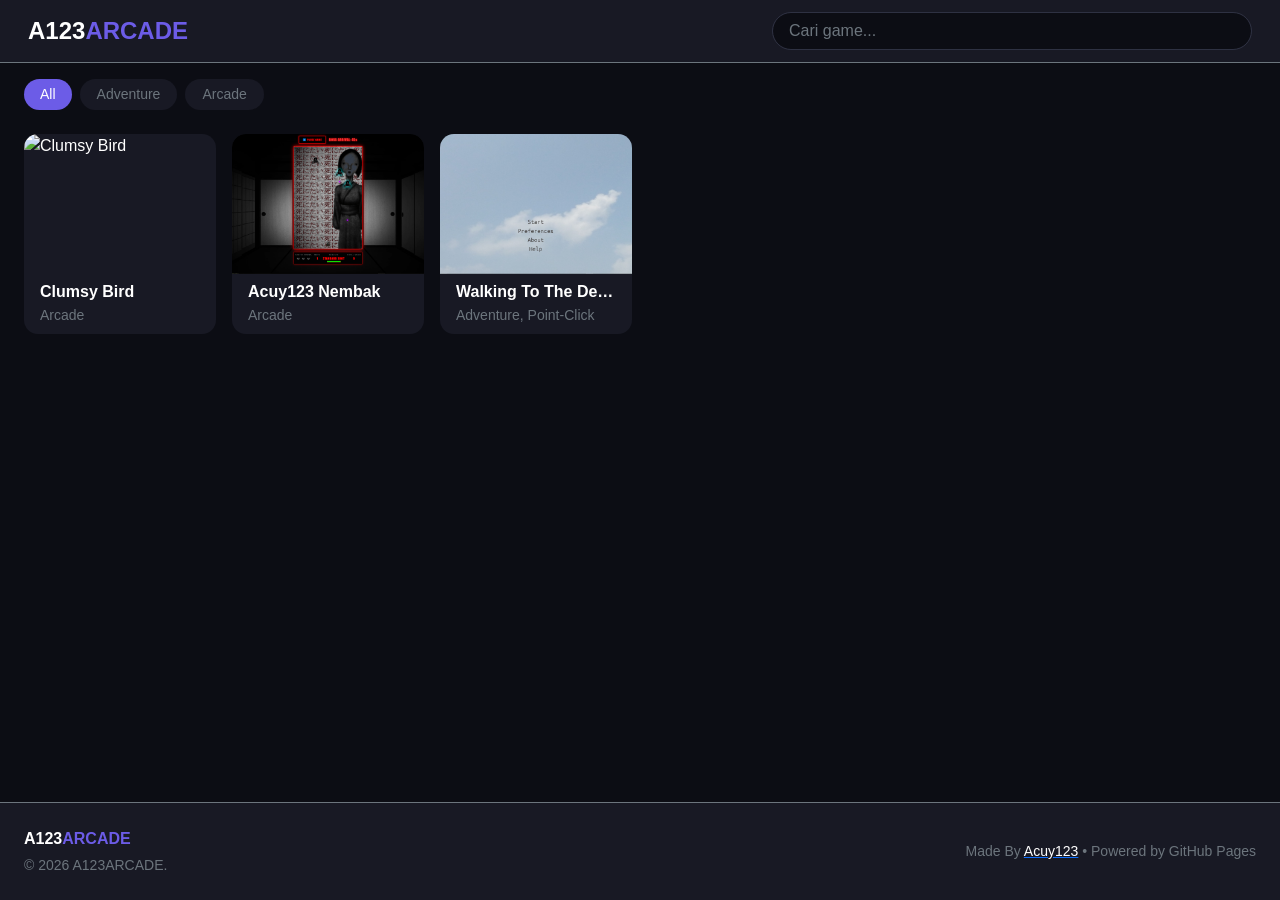
==== index.html @ 15132f06 "add-the-thing" ====
<!DOCTYPE html>
<html lang="id">
<head>
  <meta charset="UTF-8" />
  <meta name="viewport" content="width=device-width, initial-scale=1.0" />
  <title>A123ARCADE - Play It For Free</title>
  <link rel="stylesheet" href="assets/bootstrap.min.css" />
  <link rel="stylesheet" href="dathing/style.css" />
</head>
<body class="d-flex flex-column min-vh-100">

  <!-- Navbar -->
  <nav class="navbar bg-surface sticky-top border-bottom border-secondary border-opacity-25 px-3 py-2">
    <div class="container-fluid d-flex justify-content-between align-items-center gap-3">
      <a class="navbar-brand text-white fw-bold fs-4 m-0" href="index.html">
        A123<span class="text-accent">ARCADE</span>
      </a>
      <div class="flex-grow-1" style="max-width: 480px;">
        <input type="text" id="searchInput" class="form-control rounded-pill search-input px-3" placeholder="Cari game..." />
      </div>
    </div>
  </nav>

  <!-- Filter Kategori -->
  <div class="container-fluid px-4 pt-3">
    <div class="d-flex flex-wrap gap-2" id="categoryFilters">
      <button class="btn btn-sm rounded-pill px-3 fw-semibold btn-accent cat-btn active" data-cat="All">All</button>
      <button class="btn btn-sm rounded-pill px-3 fw-semibold bg-surface text-secondary cat-btn" data-cat="Adventure">Adventure</button>
      <button class="btn btn-sm rounded-pill px-3 fw-semibold bg-surface text-secondary cat-btn" data-cat="Arcade">Arcade</button>
    </div>
  </div>

  <!-- Grid Katalog Game -->
  <main class="container-fluid px-4 py-4 flex-grow-1">
    <div class="row row-cols-2 row-cols-sm-3 row-cols-md-4 row-cols-lg-6 g-3" id="gamesGrid"></div>
  </main>

  <!-- Footer Credit & Copyright -->
  <footer class="bg-surface border-top border-secondary border-opacity-25 py-4 mt-auto">
    <div class="container-fluid px-4">
      <div class="row align-items-center gy-2">
        <div class="col-md-6 text-center text-md-start">
          <span class="fw-bold text-white">A123<span class="text-accent">ARCADE</span></span>
          <p class="text-secondary small mb-0 mt-1">
            &copy; 2026 A123ARCADE.
          </p>
        </div>
        <div class="col-md-6 text-center text-md-end">
          <p class="text-secondary small mb-0">
            Made By <a href="https://www.youtube.com/@Acuy123"><span class="text-white fw-semibold">Acuy123</span></a> &bull; Powered by GitHub Pages
          </p>
        </div>
      </div>
    </div>
  </footer>

  <script src="assets/bootstrap.bundle.min.js"></script>
  <script src="dathing/script.js"></script>
</body>
</html>
---- dathing/style.css ----
:root {
  --bg-main: #0c0d14;
  --bg-surface: #181924;
  --accent: #6c5ce7;
  --accent-hover: #8072f0;
}

body {
  background-color: var(--bg-main);
  color: #ffffff;
  font-family: 'Segoe UI', Tahoma, Geneva, Verdana, sans-serif;
}

.bg-surface {
  background-color: var(--bg-surface) !important;
}

.text-accent {
  color: var(--accent);
}

/* Tombol Kustom */
.btn-accent {
  background-color: var(--accent);
  color: #fff;
  border: none;
}

.btn-accent:hover {
  background-color: var(--accent-hover);
  color: #fff;
}

/* Search Input Dark */
.search-input {
  background-color: var(--bg-main);
  border: 1px solid #2e3142;
  color: #fff;
}

.search-input:focus {
  background-color: var(--bg-main);
  border-color: var(--accent);
  color: #fff;
  box-shadow: 0 0 0 0.2rem rgba(108, 92, 231, 0.25);
}

/* Kartu Game & Animasi Hover */
.game-card {
  background-color: var(--bg-surface);
  border: none;
  border-radius: 14px;
  overflow: hidden;
  transition: transform 0.2s ease, box-shadow 0.2s ease;
}

.game-card:hover {
  transform: translateY(-5px) scale(1.02);
  box-shadow: 0 10px 25px rgba(108, 92, 231, 0.3);
}

.game-card img {
  height: 140px;
  object-fit: cover;
}

.next-card img {
  height: 85px;
  object-fit: cover;
}
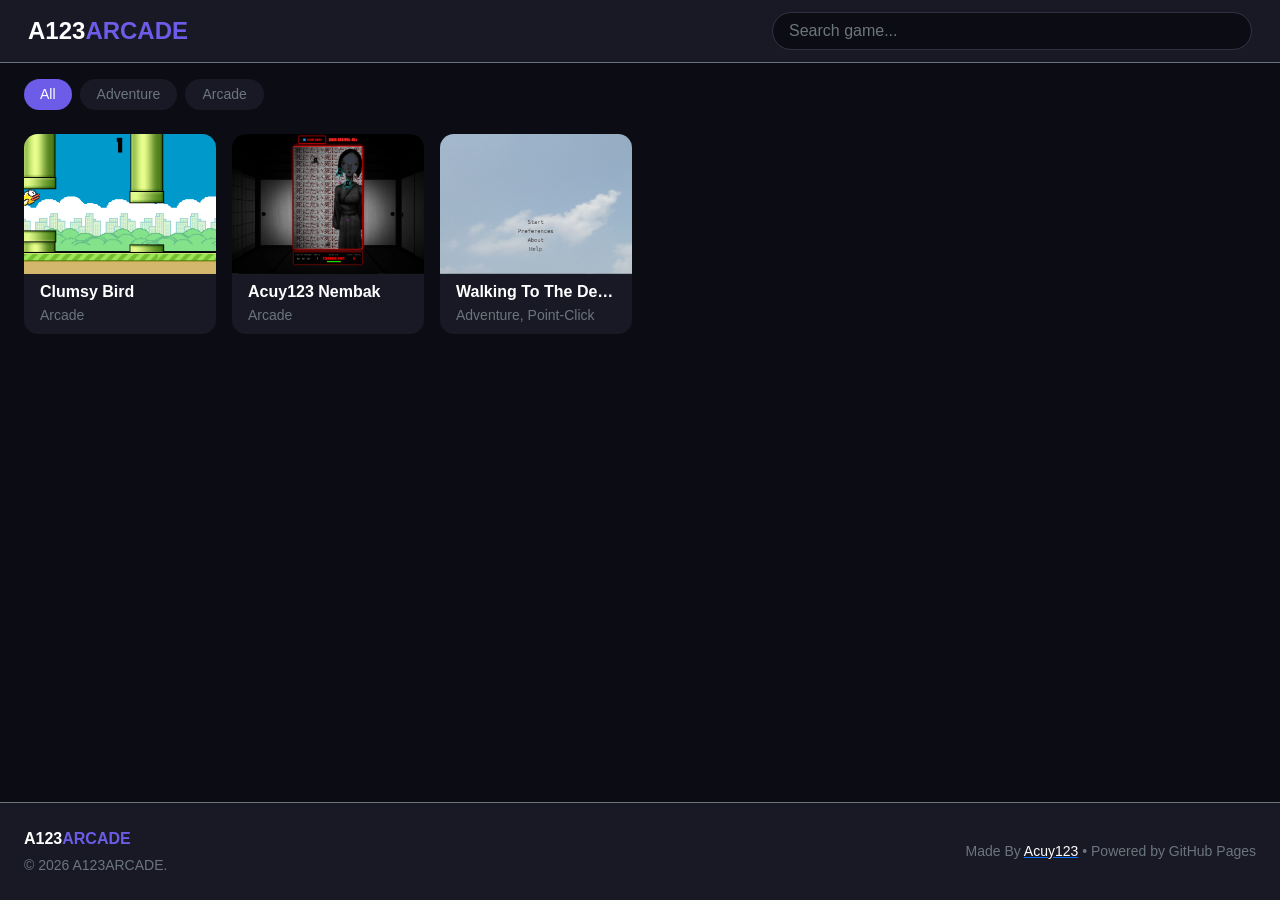
==== commit 1d5b0b31: "remove-the-placeholder" ====
--- a/index.html
+++ b/index.html
@@ -16,7 +16,7 @@
         A123<span class="text-accent">ARCADE</span>
       </a>
       <div class="flex-grow-1" style="max-width: 480px;">
-        <input type="text" id="searchInput" class="form-control rounded-pill search-input px-3" placeholder="Cari game..." />
+        <input type="text" id="searchInput" class="form-control rounded-pill search-input px-3" placeholder="Search game..." />
       </div>
     </div>
   </nav>
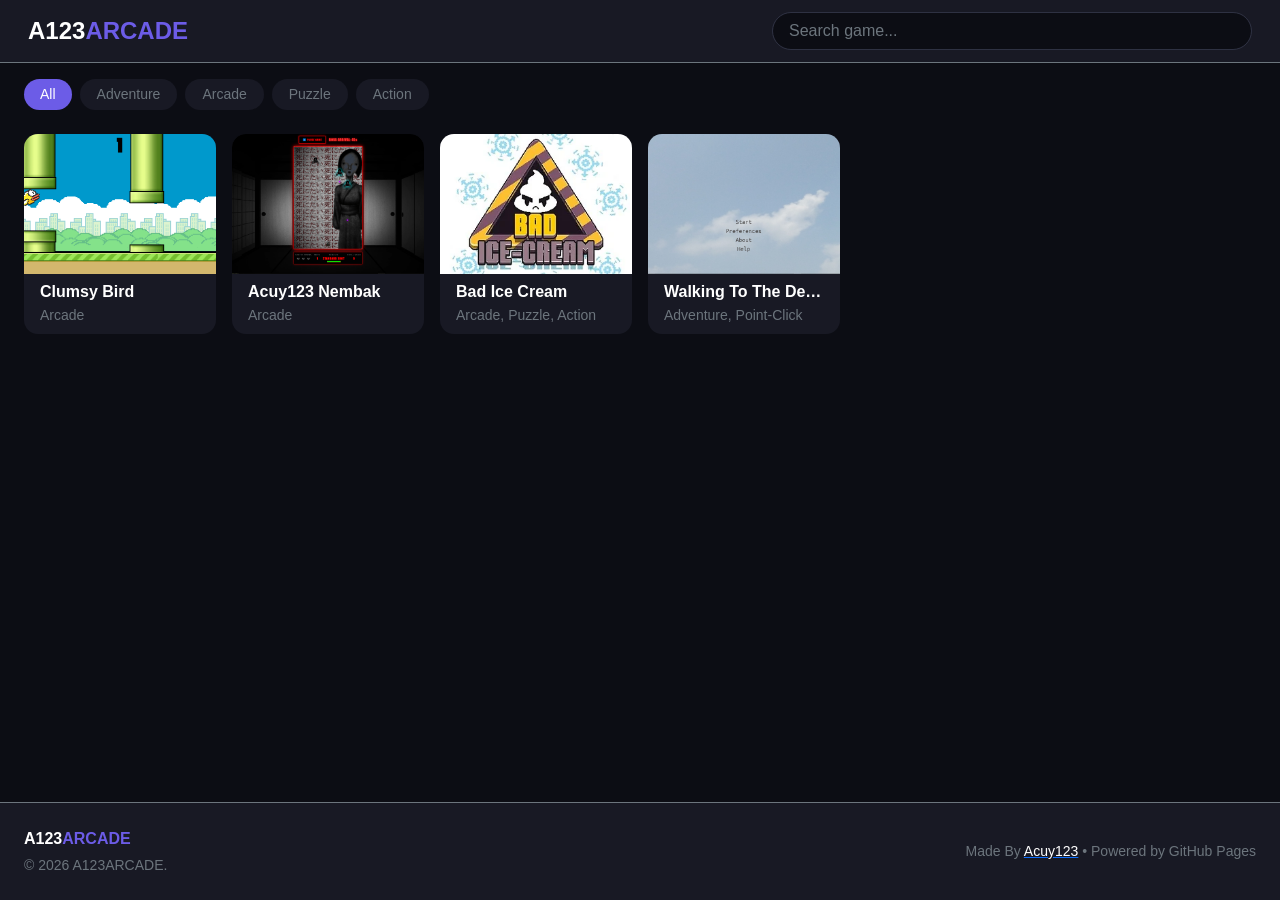
==== commit 2430df3d: "add-bic" ====
--- a/index.html
+++ b/index.html
@@ -27,6 +27,8 @@
       <button class="btn btn-sm rounded-pill px-3 fw-semibold btn-accent cat-btn active" data-cat="All">All</button>
       <button class="btn btn-sm rounded-pill px-3 fw-semibold bg-surface text-secondary cat-btn" data-cat="Adventure">Adventure</button>
       <button class="btn btn-sm rounded-pill px-3 fw-semibold bg-surface text-secondary cat-btn" data-cat="Arcade">Arcade</button>
+      <button class="btn btn-sm rounded-pill px-3 fw-semibold bg-surface text-secondary cat-btn" data-cat="Arcade">Puzzle</button>
+      <button class="btn btn-sm rounded-pill px-3 fw-semibold bg-surface text-secondary cat-btn" data-cat="Arcade">Action</button>
     </div>
   </div>
 
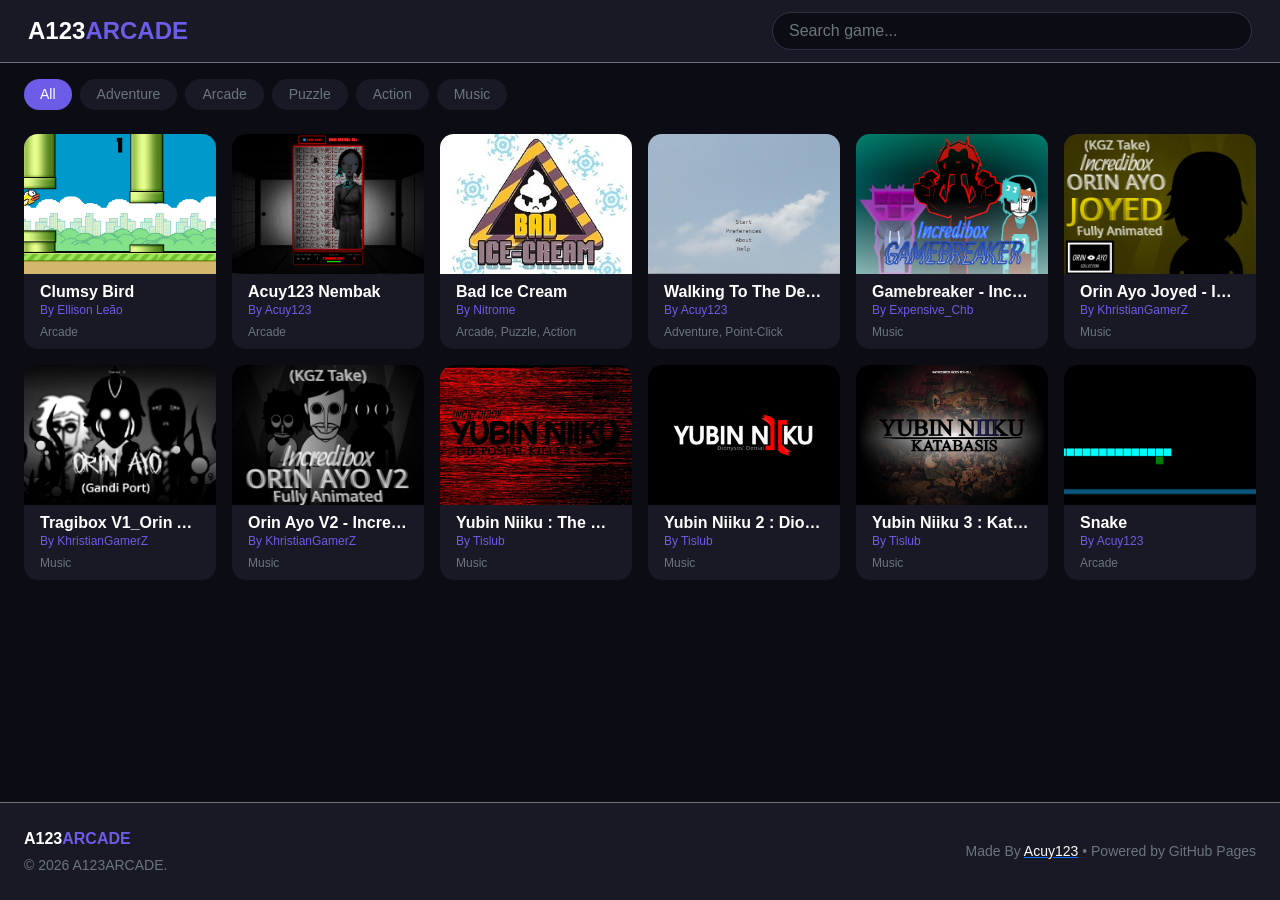
==== commit 6b8210fb: "feat/add-incredimods" ====
--- a/index.html
+++ b/index.html
@@ -27,8 +27,9 @@
       <button class="btn btn-sm rounded-pill px-3 fw-semibold btn-accent cat-btn active" data-cat="All">All</button>
       <button class="btn btn-sm rounded-pill px-3 fw-semibold bg-surface text-secondary cat-btn" data-cat="Adventure">Adventure</button>
       <button class="btn btn-sm rounded-pill px-3 fw-semibold bg-surface text-secondary cat-btn" data-cat="Arcade">Arcade</button>
-      <button class="btn btn-sm rounded-pill px-3 fw-semibold bg-surface text-secondary cat-btn" data-cat="Arcade">Puzzle</button>
-      <button class="btn btn-sm rounded-pill px-3 fw-semibold bg-surface text-secondary cat-btn" data-cat="Arcade">Action</button>
+      <button class="btn btn-sm rounded-pill px-3 fw-semibold bg-surface text-secondary cat-btn" data-cat="Puzzle">Puzzle</button>
+      <button class="btn btn-sm rounded-pill px-3 fw-semibold bg-surface text-secondary cat-btn" data-cat="Action">Action</button>
+      <button class="btn btn-sm rounded-pill px-3 fw-semibold bg-surface text-secondary cat-btn" data-cat="Music">Music</button>
     </div>
   </div>
 
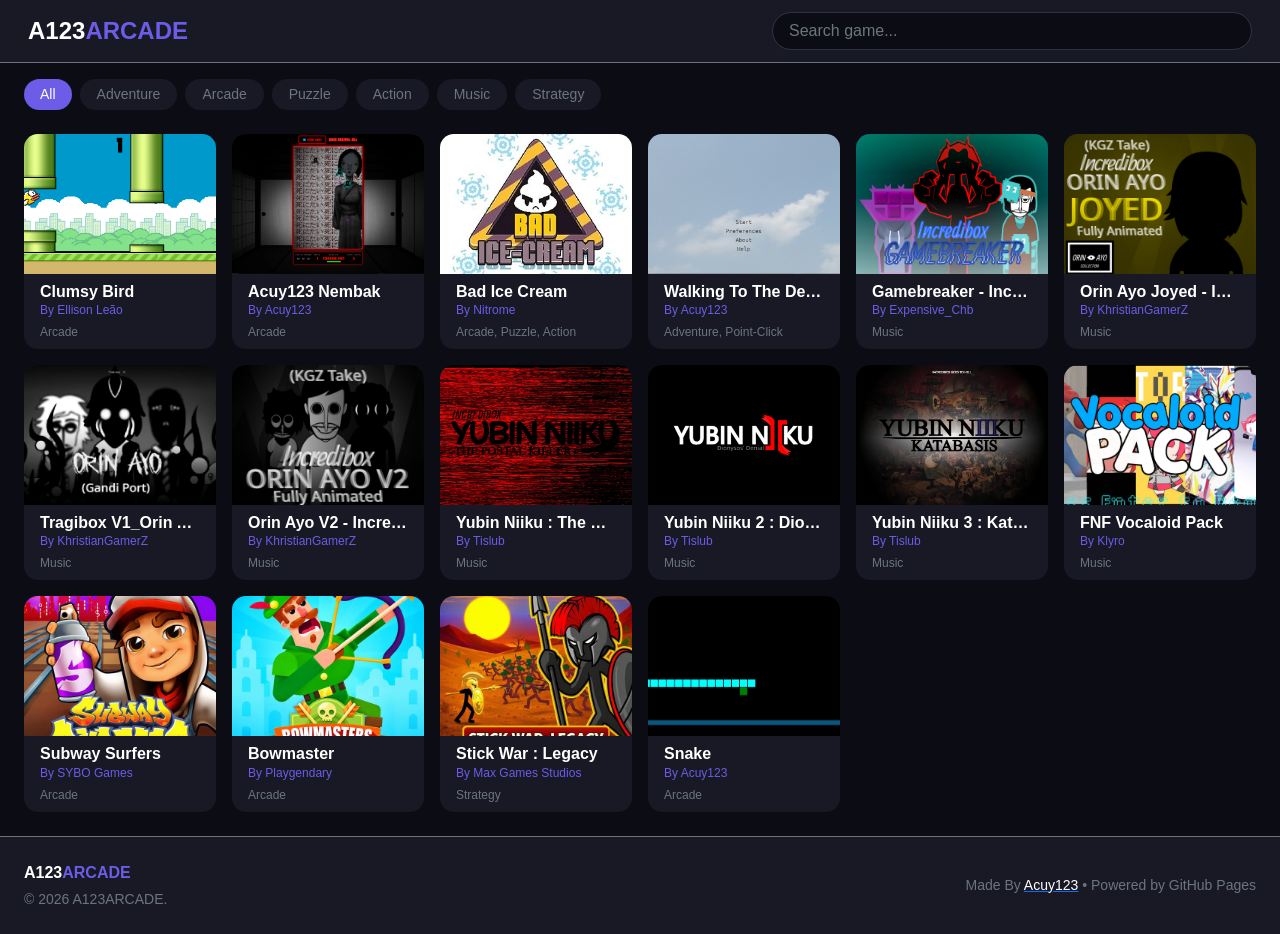
==== commit 098674fe: "feat/add-mobile-games" ====
--- a/index.html
+++ b/index.html
@@ -30,6 +30,7 @@
       <button class="btn btn-sm rounded-pill px-3 fw-semibold bg-surface text-secondary cat-btn" data-cat="Puzzle">Puzzle</button>
       <button class="btn btn-sm rounded-pill px-3 fw-semibold bg-surface text-secondary cat-btn" data-cat="Action">Action</button>
       <button class="btn btn-sm rounded-pill px-3 fw-semibold bg-surface text-secondary cat-btn" data-cat="Music">Music</button>
+      <button class="btn btn-sm rounded-pill px-3 fw-semibold bg-surface text-secondary cat-btn" data-cat="Strategy">Strategy</button>
     </div>
   </div>
 
